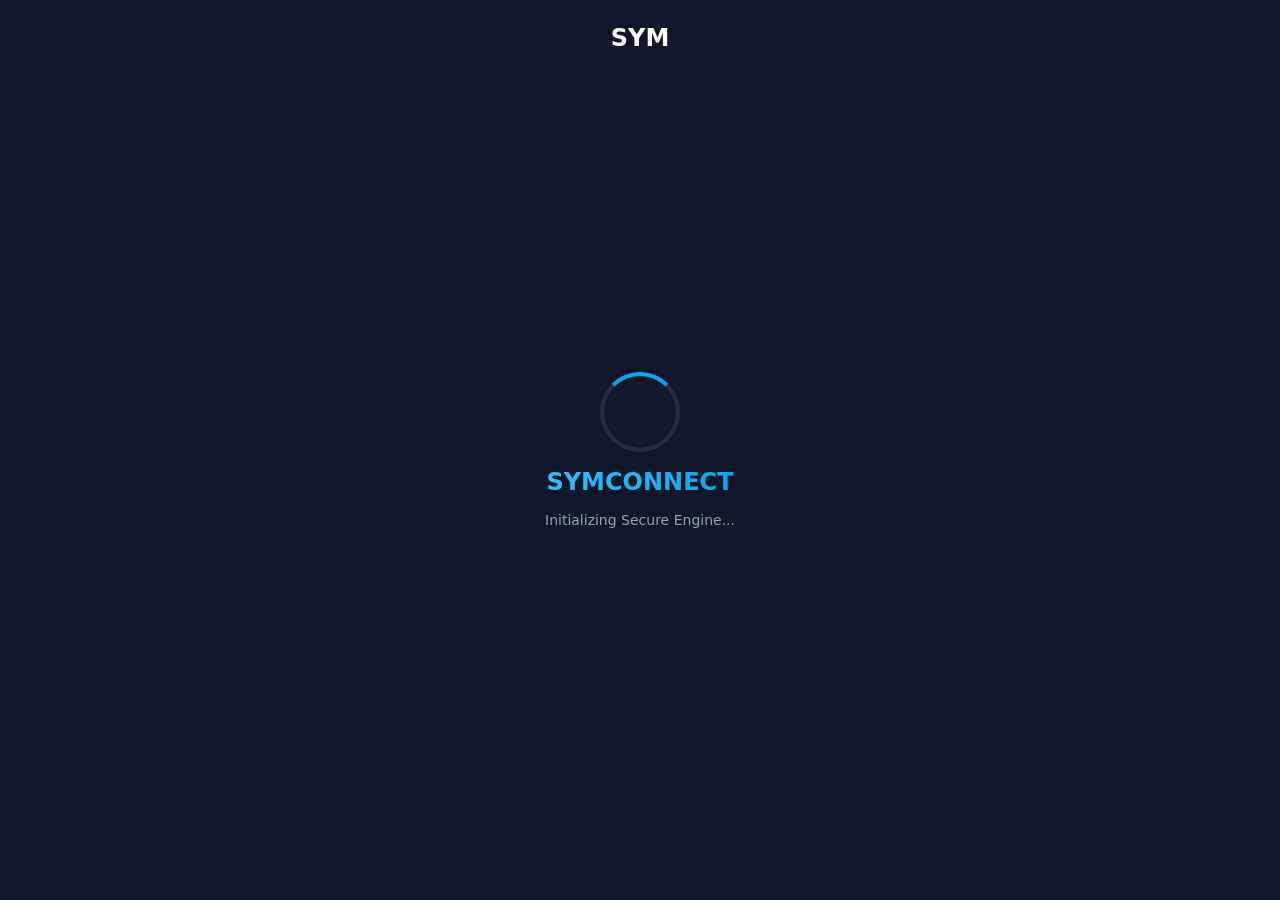
==== symconnect/static/index.html @ 87c82468 "Fix chat styling and emoji encoding issues" ====
<!doctype html>
<html lang="en">
  <head>
    <meta charset="utf-8" />
    <meta name="viewport" content="width=device-width, initial-scale=1" />
    <title>SYMconnect</title>
    <link rel="stylesheet" href="styles.css?v=20260713-installer" />
    <style>
      .update-banner {
        position: fixed;
        top: 0; left: 0; width: 100%;
        background: #10b981;
        color: white;
        text-align: center;
        padding: 10px;
        font-weight: 500;
        z-index: 2000;
        cursor: pointer;
        display: none;
      }
      .update-banner:hover {
        background: #059669;
      }
    </style>
  </head>
  <body>
    <div id="updateBanner" class="update-banner" title="Click to install update">
      A new version is available! Click here to update automatically.
    </div>

    <!-- Premium Splash Screen -->
    <div id="splashScreen" class="splash-screen">
      <div class="loader-container">
        <div class="loader-circle"></div>
        <div class="loader-core">SYM</div>
        <div class="loader-text">SYMconnect</div>
        <div class="loader-subtext">Initializing Secure Engine...</div>
      </div>
    </div>

    <!-- HOME SCREEN (Clean Red & Black 50/50 Layout) -->
    <div id="homeScreen" class="home-screen">
      <div class="particles-bg"></div>

      <!-- Left Side -->
      <div class="home-left">
        <div class="brand-logo">
          <div class="logo-box">SYM</div>
          <h2>SYMconnect</h2>
        </div>

        <div class="left-content">
          <h1>Remote Access.<br/><span class="text-red">Unleashed.</span></h1>
          <p class="tagline">Experience lightning-fast connection with absolute security. Connect to any device, anywhere, anytime.</p>
        </div>
      </div>

      <!-- Right Side -->
      <div class="home-right">
        <div class="right-content">

          <div class="top-section">
             <p class="instruction-text">This device - share with your supporter</p>
             <div class="credentials-box">
                <div class="cred-row">
                   <div class="cred-label">Your ID</div>
                   <div class="cred-value">
                     <span id="fakeId">Loading...</span>
                     <button id="copyHostId" type="button" class="icon-button" title="Copy session ID" aria-label="Copy session ID">
                       <svg width="18" height="18" viewBox="0 0 24 24" fill="none" stroke="currentColor" stroke-width="2"><rect x="9" y="9" width="13" height="13" rx="2" ry="2"></rect><path d="M5 15H4a2 2 0 0 1-2-2V4a2 2 0 0 1 2-2h9a2 2 0 0 1 2 2v1"></path></svg>
                     </button>
                   </div>
                </div>
                <div class="cred-row">
                   <div class="cred-label">Password</div>
                   <div class="cred-value">
                     <span id="fakePass">------</span>
                     <button id="copyHostPassword" type="button" class="icon-button" title="Copy password" aria-label="Copy password">
                       <svg width="18" height="18" viewBox="0 0 24 24" fill="none" stroke="currentColor" stroke-width="2"><rect x="9" y="9" width="13" height="13" rx="2" ry="2"></rect><path d="M5 15H4a2 2 0 0 1-2-2V4a2 2 0 0 1 2-2h9a2 2 0 0 1 2 2v1"></path></svg>
                     </button>
                   </div>
                </div>
             </div>
          </div>

          <div class="divider">
            <span>OR</span>
          </div>

          <div class="bottom-section">
            <p class="instruction-text">Connect to another device</p>
            <form id="connectForm" class="connect-form">
              <div class="inputs-row">
                <div class="input-wrapper">
                  <label>Remote ID</label>
                  <input id="sessionId" name="sessionId" autocomplete="off" placeholder="e.g. CV-A1B2C3D4" required />
                </div>
                <div class="input-wrapper">
                  <label>Password</label>
                  <input id="pairingCode" name="pairingCode" autocomplete="one-time-code" placeholder="8-character password" required />
                </div>
              </div>

              <button id="connectButton" type="submit" class="btn-join">Join session</button>
              <p id="connectError" class="connect-error" role="alert" aria-live="polite"></p>
            </form>
          </div>

        </div>
      </div>

      <!-- Status bar -->
      <div class="status-bar">
        <span id="hostStatusDot" class="dot dot-connecting"></span>
        <span id="hostConnectionStatus">Connecting to secure server...</span>
      </div>

      <!-- Host Floating Actions -->
      <div id="hostFloatingActions" class="host-actions">
        <button id="hostChatToggle" class="btn-chat-toggle" title="Open Chats">
          &#x1F4AC; Chats <span id="hostChatBadge" class="badge-count hidden">0</span>
        </button>
      </div>

      <!-- Host Chat Panel -->
      <div id="hostChatPanel" class="host-chat-panel hidden">
        <div class="panel-header">
          <h3>Live Chat</h3>
          <button id="closeHostChat" class="icon-button">?</button>
        </div>
        <div id="hostChatLog" class="chat-messages">
           <div class="empty-state" style="font-size: 0.9em;">No messages yet...</div>
        </div>
      </div>

      <!-- Host File Notification Toast -->
      <div id="hostFileToast" class="host-toast hidden">
        <div class="toast-content">
          <strong id="hostFileTitle">File Received</strong>
          <p id="hostFileName">filename.txt</p>
        </div>
        <div class="toast-actions">
          <button id="hostFileClose" class="button">Close</button>
          <button id="hostFileOpen" class="button button-primary">&#x1F4C2; Show in Folder</button>
        </div>
      </div>
    </div>

    <!-- VIEWER SCREEN (Full Screen) -->
    <div id="viewerScreen" class="viewer-screen hidden">
      <!-- Floating Toolbar -->
      <div id="floatingToolbar" class="floating-toolbar">
        <div class="toolbar-drag-handle"></div>
        <div class="toolbar-items">
          <div id="connectionBadge" class="badge badge-online">Connected</div>
          <div class="separator"></div>
          <button id="requestControlButton" type="button" class="button" disabled>🖱️ Control</button>
          <button id="releaseControlButton" type="button" class="button hidden">❌ Release</button>
          <div class="separator"></div>
          <button id="chatButton" type="button" class="button">💬 Chat</button>
          <button id="fileButton" type="button" class="button" disabled>📁 Files</button>
          <button id="clipboardButton" type="button" class="button" disabled>📋 Clipboard</button>
          <button id="settingsButton" type="button" class="button">⚙️ Quality</button>
          <div class="separator"></div>
          <button id="disconnectButton" type="button" class="button button-danger">End Session</button>
        </div>
        <div id="statusText" class="toolbar-status">Ready</div>
      </div>

      <!-- Canvas Stage -->
      <div id="screenStage" class="screen-stage">
        <canvas id="screenCanvas" tabindex="0"></canvas>
        <div id="emptyState" class="empty-state">Waiting for stream...</div>
      </div>

      <!-- Modals -->
      <div id="chatOverlay" class="overlay hidden">
        <div class="panel glass-panel">
          <h3>Chat with Host</h3>
          <div id="chatLog" class="chat-messages"></div>
          <form id="chatForm" class="chat-form">
            <input type="text" id="chatInput" placeholder="Type a message..." required autocomplete="off" />
            <button type="submit" class="button button-primary">Send</button>
            <button type="button" id="closeChat" class="button">Close</button>
          </form>
        </div>
      </div>

      <div id="fileOverlay" class="overlay hidden">
        <div class="panel glass-panel">
          <h3>File Transfer</h3>
          <p class="modal-desc">Send a file directly to the host's Downloads folder.</p>
          <input type="file" id="fileInput" />
          <div class="panel-actions">
            <button type="button" id="closeFile" class="button">Cancel</button>
            <button type="button" id="sendFileButton" class="button button-primary">Send</button>
          </div>
        </div>
      </div>

      <div id="clipboardOverlay" class="overlay hidden">
        <div class="panel glass-panel">
          <h3>Clipboard Sync</h3>
          <p class="modal-desc">Paste text below to send to host.</p>
          <textarea id="clipboardText" rows="4" placeholder="Text to sync..."></textarea>
          <div class="panel-actions">
            <button type="button" id="closeClipboard" class="button">Close</button>
            <button type="button" id="sendClipboardButton" class="button button-primary">Send to Host</button>
          </div>
        </div>
      </div>

      <div id="settingsOverlay" class="overlay hidden">
        <div class="panel glass-panel">
          <h3>Stream Quality</h3>
          <label>Quality Level
            <select id="qualityPreset">
              <option value="balanced">Balanced (62%)</option>
              <option value="sharp">Sharp (85%)</option>
              <option value="fast">Low Bandwidth (30%)</option>
            </select>
          </label>
          <div class="panel-actions">
            <button type="button" id="closeSettings" class="button">Cancel</button>
            <button type="button" id="applyQualityButton" class="button button-primary">Apply</button>
          </div>
        </div>
      </div>
    </div>

    <script src="app.js?v=20260713-live"></script>
  </body>
</html>
---- symconnect/static/styles.css ----
:root {
  color-scheme: light;
  --bg: #0f172a;
  --panel: #ffffff;
  --text: #111827;
  --muted: #64748b;
  --line: #e2e8f0;
  --primary: #0ea5e9;
  --primary-strong: #0284c7;
  --danger: #ef4444;
  --danger-strong: #dc2626;
  --focus: #38bdf8;
  font-family: Inter, ui-sans-serif, system-ui, -apple-system, sans-serif;
}

* { box-sizing: border-box; }
html, body { width: 100%; height: 100%; margin: 0; background: var(--bg); color: var(--text); overflow: hidden; }

/* Buttons & Inputs */
input, textarea, select {
  width: 100%;
  min-height: 40px;
  border: 1px solid var(--line);
  border-radius: 8px;
  padding: 8px 12px;
  font: inherit;
  color: var(--text);
  background: #ffffff;
  transition: border-color 0.2s, box-shadow 0.2s;
}
input:focus, textarea:focus, select:focus {
  outline: none;
  border-color: var(--primary);
  box-shadow: 0 0 0 3px rgba(14, 165, 233, 0.2);
}

.button {
  font: inherit;
  font-weight: 600;
  min-height: 40px;
  padding: 8px 16px;
  border-radius: 8px;
  border: 1px solid var(--line);
  background: #ffffff;
  color: var(--text);
  cursor: pointer;
  display: inline-flex;
  align-items: center;
  justify-content: center;
  text-decoration: none;
  transition: all 0.2s ease;
}
.button:hover:not(:disabled) {
  background: #f8fafc;
  transform: translateY(-1px);
  box-shadow: 0 4px 6px -1px rgba(0,0,0,0.1);
}
.button:disabled {
  opacity: 0.6;
  cursor: not-allowed;
  background: #f1f5f9;
}
.button-primary {
  background: var(--primary);
  border-color: var(--primary);
  color: #ffffff;
}
.button-primary:hover:not(:disabled) { background: var(--primary-strong); border-color: var(--primary-strong); }
.button-danger { color: var(--danger); border-color: var(--danger); }
.button-danger:hover:not(:disabled) { background: #fef2f2; }
.button-large { padding: 12px 24px; font-size: 16px; min-height: 48px; }

/* Splash Screen */
.splash-screen {
  position: fixed; inset: 0; z-index: 9999;
  background: #0f172a; display: flex; align-items: center; justify-content: center;
  transition: opacity 0.8s ease, visibility 0.8s;
}
.splash-screen.hidden { opacity: 0; visibility: hidden; }
.loader-container { display: flex; flex-direction: column; align-items: center; gap: 16px; }
.loader-circle {
  width: 80px; height: 80px; border-radius: 50%;
  border: 4px solid rgba(255,255,255,0.1); border-top-color: #0ea5e9;
  animation: spin 1s linear infinite, glow 2s ease-in-out infinite;
}
@keyframes spin { to { transform: rotate(360deg); } }
@keyframes glow {
  0%, 100% { box-shadow: 0 0 15px #0ea5e9, inset 0 0 10px #0ea5e9; }
  50% { box-shadow: 0 0 30px #0ea5e9, inset 0 0 20px #0ea5e9; }
}
.loader-core { position: absolute; top: 24px; font-size: 24px; font-weight: 800; color: #fff; }
.loader-text {
  font-size: 24px; font-weight: 700; text-transform: uppercase;
  background: linear-gradient(90deg, #38bdf8, #0ea5e9);
  -webkit-background-clip: text; -webkit-text-fill-color: transparent;
}
.loader-subtext { color: #94a3b8; font-size: 14px; animation: blink 1.5s infinite; }
@keyframes blink { 0%, 100% { opacity: 1; } 50% { opacity: 0.5; } }

/* Home Screen (Clean Red & Black 50/50 Style) */
.home-screen {
  position: absolute; inset: 0; display: flex; flex-direction: row;
  background: #0a0a0a; overflow: hidden; color: white;
}
.home-screen.hidden { display: none; }

.particles-bg {
  position: absolute; inset: 0; opacity: 0.15;
  background-image: radial-gradient(#ef4444 1px, transparent 1px);
  background-size: 30px 30px; pointer-events: none; z-index: 0;
}

.home-left {
  flex: 1.2; display: flex; flex-direction: column; padding: 60px;
  justify-content: flex-start; position: relative; z-index: 1;
  background: radial-gradient(circle at 0% 0%, #1a1a1a 0%, #050505 100%);
  min-width: 0;
}
.brand-logo { display: flex; align-items: center; gap: 12px; margin-bottom: 15vh; }
.logo-box {
  width: 40px; height: 40px; background: linear-gradient(135deg, #ef4444 0%, #991b1b 100%);
  border-radius: 10px; display: flex; align-items: center; justify-content: center;
  font-weight: 800; font-size: 16px; box-shadow: 0 0 15px rgba(239, 68, 68, 0.4);
}
.brand-logo h2 { font-size: 24px; font-weight: 700; margin: 0; letter-spacing: -0.5px; }

.left-content { max-width: 440px; margin-left: 5%; }
.left-content h1 { font-size: 48px; font-weight: 800; margin: 0 0 24px 0; line-height: 1.1; letter-spacing: -1px; }
.text-red { color: #ef4444; text-shadow: 0 0 20px rgba(239, 68, 68, 0.4); }
.tagline { font-size: 16px; color: #a3a3a3; margin: 0 0 40px 0; line-height: 1.6; }

.btn-outline {
  background: transparent; border: 1px solid rgba(255,255,255,0.2); color: white;
  padding: 14px 28px; border-radius: 8px; font-weight: 600; font-size: 14px;
  cursor: pointer; transition: all 0.2s; margin-bottom: 24px;
}
.btn-outline:hover { background: rgba(255,255,255,0.05); border-color: rgba(255,255,255,0.4); }
.small-text { font-size: 13px; color: #737373; }
.small-text a { color: white; text-decoration: none; font-weight: 600; }
.small-text a:hover { color: #ef4444; }

.home-right {
  flex: 1; background: #121212; border-left: 1px solid rgba(255,255,255,0.05);
  display: flex; flex-direction: column; padding: 60px;
  position: relative; z-index: 10; align-items: center; justify-content: center;
  box-shadow: -20px 0 50px rgba(0,0,0,0.5);
  min-width: 0;
}

.right-content { max-width: 420px; width: 100%; min-width: 0; display: flex; flex-direction: column; gap: 40px; }
.instruction-text { color: #a3a3a3; font-size: 14px; margin: 0 0 16px 0; font-weight: 500; }

.credentials-box { background: rgba(255,255,255,0.03); border-radius: 16px; padding: 24px; display: flex; flex-direction: column; gap: 20px; border: 1px solid rgba(255,255,255,0.05); }
.cred-row { display: flex; flex-direction: column; gap: 6px; }
.cred-label { font-size: 12px; color: #737373; text-transform: uppercase; letter-spacing: 1px; font-weight: 600; }
.cred-value { display: flex; justify-content: space-between; align-items: center; font-size: 28px; font-weight: 600; color: white; letter-spacing: 2px; }
.icon-button {
  width: 32px; height: 32px; min-height: 32px; padding: 0; border: 0; border-radius: 6px;
  display: inline-flex; align-items: center; justify-content: center; flex: 0 0 auto;
  color: #737373; background: transparent; cursor: pointer; transition: color 0.2s, background 0.2s;
}
.icon-button:hover { color: #ef4444; background: rgba(255,255,255,0.05); }
.icon-button:focus-visible { outline: 2px solid #ef4444; outline-offset: 2px; }

.divider { display: flex; align-items: center; text-align: center; color: #737373; font-size: 12px; margin: 10px 0; text-transform: uppercase; letter-spacing: 1px; font-weight: 600; }
.divider::before, .divider::after { content: ''; flex: 1; border-bottom: 1px solid rgba(255,255,255,0.1); }
.divider span { padding: 0 15px; }

.connect-form { display: flex; flex-direction: column; gap: 24px; }
.inputs-row { display: flex; gap: 16px; }
.input-wrapper { display: flex; flex-direction: column; gap: 8px; flex: 1; min-width: 0; }
.input-wrapper label { font-size: 12px; color: #737373; text-transform: uppercase; letter-spacing: 1px; font-weight: 600; }
.input-wrapper input {
  background: rgba(255,255,255,0.03); border: 1px solid rgba(255,255,255,0.1); border-radius: 8px;
  padding: 14px 16px; font-size: 14px; width: 100%; color: white; outline: none; transition: all 0.2s;
}
.input-wrapper input:focus { border-color: #ef4444; background: rgba(239,68,68,0.05); box-shadow: 0 0 15px rgba(239,68,68,0.1); }
.input-wrapper input::placeholder { color: #525252; }

.btn-join {
  background: #262626; color: #737373; border: 1px solid #404040;
  padding: 16px; border-radius: 8px; font-weight: 700; font-size: 14px;
  cursor: not-allowed; transition: all 0.3s ease; text-transform: uppercase; letter-spacing: 2px;
}
.btn-join.active {
  background: linear-gradient(135deg, #ef4444 0%, #b91c1c 100%);
  color: white; border-color: transparent; cursor: pointer;
  box-shadow: 0 10px 20px -5px rgba(220, 38, 38, 0.4);
}
.btn-join.active:hover { transform: translateY(-2px); box-shadow: 0 15px 25px -5px rgba(220, 38, 38, 0.5); }

.connect-error { min-height: 18px; margin: 0; color: #f87171; font-size: 12px; line-height: 1.5; }

.status-bar {
  position: absolute; bottom: 0; left: 0; right: 0; height: 36px;
  background: #050505; z-index: 20; display: flex; align-items: center; padding: 0 24px;
  color: #737373; font-size: 12px; gap: 10px; border-top: 1px solid rgba(255,255,255,0.05);
}
.dot { width: 8px; height: 8px; border-radius: 50%; flex: 0 0 auto; }
.dot-connecting { background: #f59e0b; box-shadow: 0 0 10px rgba(245,158,11,0.45); }
.dot-ready { background: #10b981; box-shadow: 0 0 10px rgba(16,185,129,0.5); }
.dot-error { background: #ef4444; box-shadow: 0 0 10px rgba(239,68,68,0.5); }

@media (max-width: 1100px) {
  .home-left, .home-right { padding: 32px 28px 52px; }
  .brand-logo { margin-bottom: 9vh; }
  .left-content { margin-left: 0; }
  .left-content h1 { font-size: 40px; }
  .right-content { max-width: 360px; gap: 20px; }
  .credentials-box { padding: 18px; gap: 14px; }
  .connect-form { gap: 16px; }
}

@media (max-height: 720px) {
  .brand-logo { margin-bottom: 6vh; }
  .right-content { gap: 16px; }
  .credentials-box { padding: 16px; gap: 12px; }
  .divider { margin: 4px 0; }
  .connect-form { gap: 12px; }
}

/* Viewer Screen */
.viewer-screen { position: absolute; inset: 0; background: #000; }
.viewer-screen.hidden { display: none; }

.screen-stage { width: 100vw; height: 100vh; position: relative; display: flex; align-items: center; justify-content: center; }
#screenCanvas { display: block; max-width: 100%; max-height: 100%; object-fit: contain; cursor: crosshair; outline: none; }
.empty-state { position: absolute; color: white; font-size: 18px; font-weight: 600; opacity: 0.7; }
.screen-stage.has-frame .empty-state { display: none; }

/* Floating Toolbar */
.floating-toolbar {
  position: absolute; top: 16px; left: 50%; transform: translateX(-50%);
  background: rgba(15, 23, 42, 0.85); backdrop-filter: blur(16px); -webkit-backdrop-filter: blur(16px);
  border: 1px solid rgba(255,255,255,0.1); border-radius: 16px; padding: 12px 20px;
  display: flex; flex-direction: column; gap: 8px; z-index: 500;
  box-shadow: 0 20px 25px -5px rgba(0,0,0,0.5);
  transition: transform 0.3s cubic-bezier(0.4, 0, 0.2, 1);
}
.floating-toolbar:hover { transform: translateX(-50%) translateY(0); }
/* Optional auto-hide logic could be added via JS */

.toolbar-items { display: flex; align-items: center; gap: 12px; }
.separator { width: 1px; height: 24px; background: rgba(255,255,255,0.2); }
.toolbar-status { color: #cbd5e1; font-size: 12px; text-align: center; }
.badge { padding: 4px 10px; border-radius: 12px; font-size: 12px; font-weight: 700; color: white; }
.badge-online { background: #10b981; }
.badge-control { background: #f59e0b; }

/* Modals */
.overlay {
  position: fixed; inset: 0; background: rgba(0,0,0,0.6); backdrop-filter: blur(4px);
  display: flex; align-items: center; justify-content: center; z-index: 1000;
  transition: opacity 0.2s, visibility 0.2s;
}
.overlay.hidden { opacity: 0; visibility: hidden; }
.glass-panel {
  background: #ffffff; border-radius: 16px; padding: 24px; width: 90%; max-width: 420px;
  display: flex; flex-direction: column; gap: 16px;
  box-shadow: 0 25px 50px -12px rgba(0,0,0,0.25);
}
.glass-panel h3 { margin: 0; color: #0f172a; font-size: 20px; }
.modal-desc { margin: 0; color: var(--muted); font-size: 14px; }
.panel-actions { display: flex; justify-content: flex-end; gap: 12px; margin-top: 8px; }

/* Chat */
.chat-messages { height: 300px; overflow-y: auto; background: #f8fafc; border: 1px solid var(--line); border-radius: 8px; padding: 16px; display: flex; flex-direction: column; gap: 12px; }
.chat-form { display: flex; gap: 8px; }
.chat-form input { flex: 1; }
.chat-msg { padding: 10px 14px; border-radius: 14px; max-width: 85%; font-size: 14px; line-height: 1.4; word-wrap: break-word; }
.chat-msg.self { background: var(--primary); color: white; align-self: flex-end; border-bottom-right-radius: 4px; }
.chat-msg.other { background: #e2e8f0; color: var(--text); align-self: flex-start; border-bottom-left-radius: 4px; }

.hidden { display: none !important; }

/* Host Chat & Notifications */
.host-actions {
  position: absolute;
  top: 20px;
  right: 20px;
  z-index: 100;
}
.btn-chat-toggle {
  background: var(--bg-lighter);
  border: 1px solid var(--border);
  color: var(--text);
  padding: 10px 20px;
  border-radius: 8px;
  cursor: pointer;
  font-weight: 500;
  display: flex;
  align-items: center;
  gap: 8px;
  transition: all 0.2s;
}
.btn-chat-toggle:hover {
  background: var(--bg-card);
  border-color: var(--primary);
}
.badge-count {
  background: var(--primary);
  color: white;
  padding: 2px 8px;
  border-radius: 12px;
  font-size: 0.8em;
}

.host-chat-panel {
  position: absolute;
  top: 70px;
  right: 20px;
  width: 320px;
  height: 400px;
  background: rgba(15, 23, 42, 0.95);
  backdrop-filter: blur(10px);
  border: 1px solid var(--border);
  border-radius: 12px;
  display: flex;
  flex-direction: column;
  z-index: 150;
  box-shadow: 0 10px 25px rgba(0,0,0,0.5);
  overflow: hidden;
  transition: opacity 0.2s, transform 0.2s;
}
.host-chat-panel.hidden {
  opacity: 0;
  pointer-events: none;
  transform: translateY(-10px);
}
.host-chat-panel .panel-header {
  padding: 12px 16px;
  border-bottom: 1px solid var(--border);
  display: flex;
  justify-content: space-between;
  align-items: center;
  background: rgba(255,255,255,0.05);
}
.host-chat-panel .panel-header h3 {
  margin: 0;
  font-size: 1.1rem;
}
.host-chat-panel .chat-messages {
  flex: 1;
  padding: 12px;
  overflow-y: auto;
  display: flex;
  flex-direction: column;
  gap: 8px;
}
.host-chat-panel .empty-state {
  color: #94a3b8;
  text-align: center;
  margin-top: 20px;
}

.host-toast {
  position: absolute;
  bottom: 20px;
  right: 20px;
  width: 320px;
  background: rgba(15, 23, 42, 0.95);
  border-left: 4px solid var(--primary);
  border-radius: 8px;
  padding: 16px;
  box-shadow: 0 10px 25px rgba(0,0,0,0.5);
  z-index: 200;
  display: flex;
  flex-direction: column;
  gap: 12px;
  transition: opacity 0.3s, transform 0.3s;
}
.host-toast.hidden {
  opacity: 0;
  pointer-events: none;
  transform: translateX(20px);
}
.toast-content strong {
  display: block;
  font-size: 1.1rem;
  margin-bottom: 4px;
}
.toast-content p {
  margin: 0;
  font-size: 0.9rem;
  color: var(--text-muted);
  word-break: break-all;
}
.toast-actions {
  display: flex;
  justify-content: flex-end;
  gap: 8px;
}
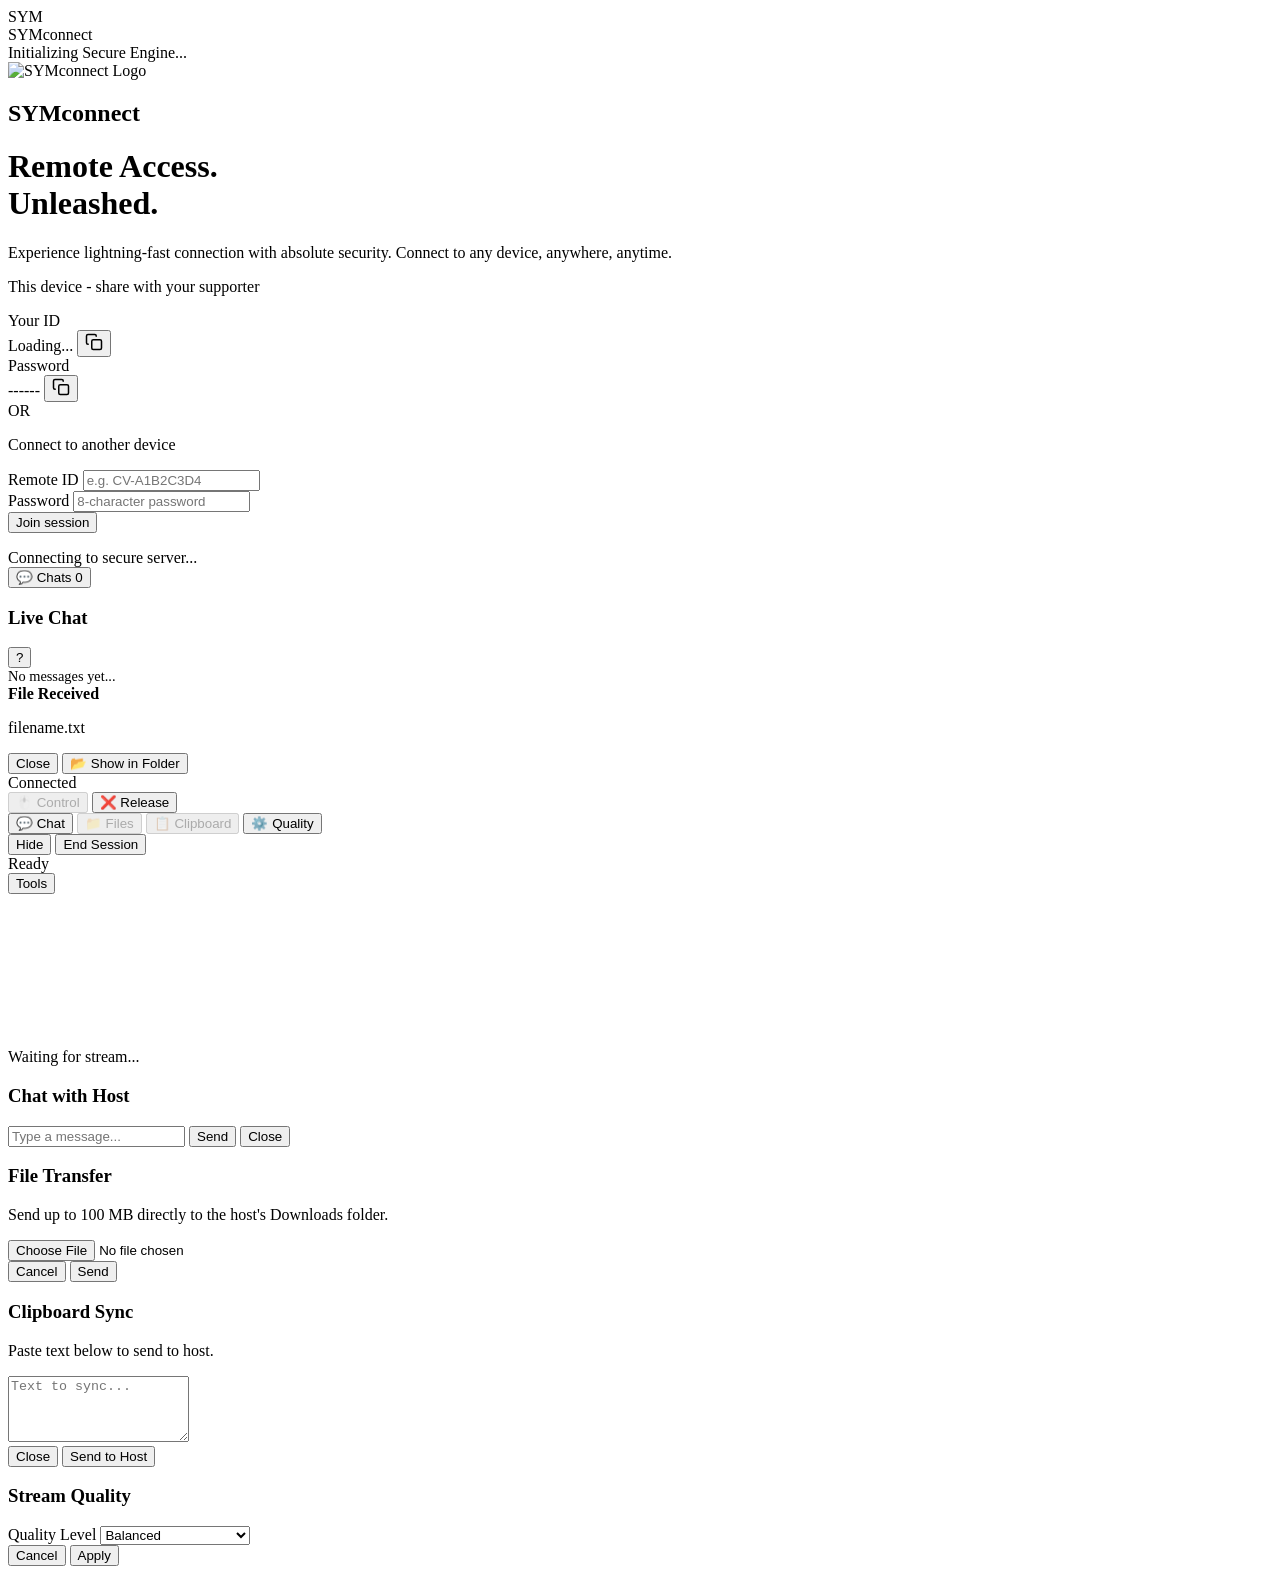
==== commit 852775b1: "Add v28 HTTP file transfer" ====
--- a/symconnect/static/index.html
+++ b/symconnect/static/index.html
@@ -4,7 +4,7 @@
     <meta charset="utf-8" />
     <meta name="viewport" content="width=device-width, initial-scale=1" />
     <title>SYMconnect</title>
-    <link rel="stylesheet" href="styles.css?v=20260713-installer" />
+    <link rel="stylesheet" href="/static/styles.css?v=20260716-v0.2.28" />
     <style>
       .update-banner {
         position: fixed;
@@ -45,7 +45,7 @@
       <!-- Left Side -->
       <div class="home-left">
         <div class="brand-logo">
-          <div class="logo-box">SYM</div>
+          <img src="/static/logo.png" alt="SYMconnect Logo" class="logo-image" />
           <h2>SYMconnect</h2>
         </div>
 
@@ -162,10 +162,12 @@
           <button id="clipboardButton" type="button" class="button" disabled>📋 Clipboard</button>
           <button id="settingsButton" type="button" class="button">⚙️ Quality</button>
           <div class="separator"></div>
+          <button id="hideToolbarButton" type="button" class="button button-compact" title="Hide toolbar">Hide</button>
           <button id="disconnectButton" type="button" class="button button-danger">End Session</button>
         </div>
         <div id="statusText" class="toolbar-status">Ready</div>
       </div>
+      <button id="showToolbarButton" type="button" class="toolbar-peek hidden" title="Show toolbar">Tools</button>
 
       <!-- Canvas Stage -->
       <div id="screenStage" class="screen-stage">
@@ -189,7 +191,7 @@
       <div id="fileOverlay" class="overlay hidden">
         <div class="panel glass-panel">
           <h3>File Transfer</h3>
-          <p class="modal-desc">Send a file directly to the host's Downloads folder.</p>
+          <p class="modal-desc">Send up to 100 MB directly to the host's Downloads folder.</p>
           <input type="file" id="fileInput" />
           <div class="panel-actions">
             <button type="button" id="closeFile" class="button">Cancel</button>
@@ -215,9 +217,9 @@
           <h3>Stream Quality</h3>
           <label>Quality Level
             <select id="qualityPreset">
-              <option value="balanced">Balanced (62%)</option>
-              <option value="sharp">Sharp (85%)</option>
-              <option value="fast">Low Bandwidth (30%)</option>
+              <option value="balanced">Balanced</option>
+              <option value="sharp">Sharp</option>
+              <option value="fast">Fast / Low Bandwidth</option>
             </select>
           </label>
           <div class="panel-actions">
@@ -228,6 +230,6 @@
       </div>
     </div>
 
-    <script src="app.js?v=20260713-live"></script>
+    <script src="/static/app.js?v=20260716-v0.2.28"></script>
   </body>
 </html>
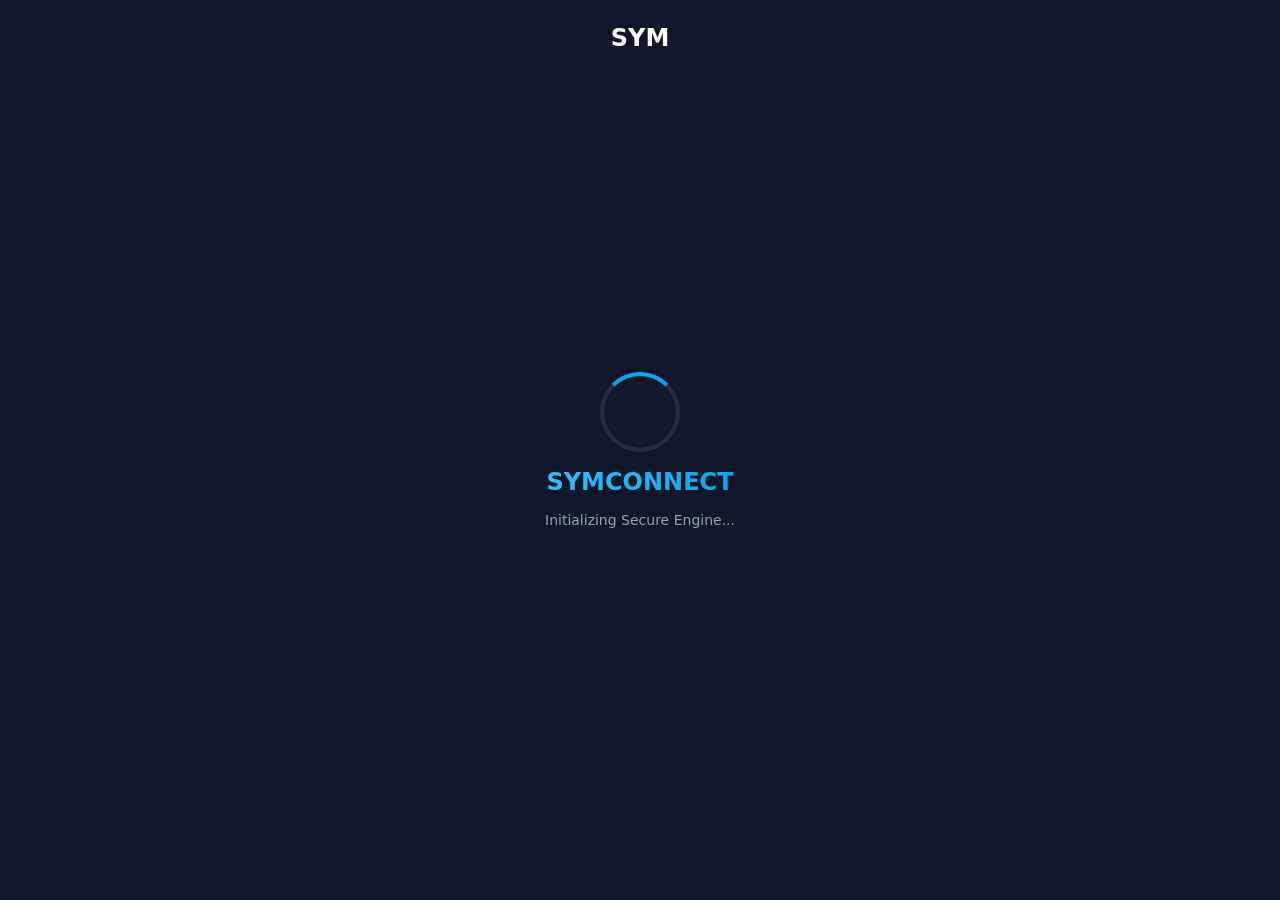
==== commit 9c23bc1a: "Revert "Add v28 HTTP file transfer" This reverts commit 852775b16ec1646b0a77e4f50e8ec6625cabaac6." ====
--- a/symconnect/static/index.html
+++ b/symconnect/static/index.html
@@ -4,7 +4,7 @@
     <meta charset="utf-8" />
     <meta name="viewport" content="width=device-width, initial-scale=1" />
     <title>SYMconnect</title>
-    <link rel="stylesheet" href="/static/styles.css?v=20260716-v0.2.28" />
+    <link rel="stylesheet" href="styles.css?v=20260714-v0.2.26" />
     <style>
       .update-banner {
         position: fixed;
@@ -45,7 +45,7 @@
       <!-- Left Side -->
       <div class="home-left">
         <div class="brand-logo">
-          <img src="/static/logo.png" alt="SYMconnect Logo" class="logo-image" />
+          <img src="logo.png" alt="SYMconnect Logo" class="logo-image" />
           <h2>SYMconnect</h2>
         </div>
 
@@ -162,12 +162,10 @@
           <button id="clipboardButton" type="button" class="button" disabled>📋 Clipboard</button>
           <button id="settingsButton" type="button" class="button">⚙️ Quality</button>
           <div class="separator"></div>
-          <button id="hideToolbarButton" type="button" class="button button-compact" title="Hide toolbar">Hide</button>
           <button id="disconnectButton" type="button" class="button button-danger">End Session</button>
         </div>
         <div id="statusText" class="toolbar-status">Ready</div>
       </div>
-      <button id="showToolbarButton" type="button" class="toolbar-peek hidden" title="Show toolbar">Tools</button>
 
       <!-- Canvas Stage -->
       <div id="screenStage" class="screen-stage">
@@ -191,7 +189,7 @@
       <div id="fileOverlay" class="overlay hidden">
         <div class="panel glass-panel">
           <h3>File Transfer</h3>
-          <p class="modal-desc">Send up to 100 MB directly to the host's Downloads folder.</p>
+          <p class="modal-desc">Send a file directly to the host's Downloads folder.</p>
           <input type="file" id="fileInput" />
           <div class="panel-actions">
             <button type="button" id="closeFile" class="button">Cancel</button>
@@ -230,6 +228,6 @@
       </div>
     </div>
 
-    <script src="/static/app.js?v=20260716-v0.2.28"></script>
+    <script src="app.js?v=20260714-v0.2.27"></script>
   </body>
 </html>
--- a/symconnect/static/styles.css
+++ b/symconnect/static/styles.css
@@ -0,0 +1,393 @@
+:root {
+  color-scheme: light;
+  --bg: #0f172a;
+  --panel: #ffffff;
+  --text: #111827;
+  --muted: #64748b;
+  --line: #e2e8f0;
+  --primary: #0ea5e9;
+  --primary-strong: #0284c7;
+  --danger: #ef4444;
+  --danger-strong: #dc2626;
+  --focus: #38bdf8;
+  font-family: Inter, ui-sans-serif, system-ui, -apple-system, sans-serif;
+}
+
+* { box-sizing: border-box; }
+html, body { width: 100%; height: 100%; margin: 0; background: var(--bg); color: var(--text); overflow: hidden; }
+
+/* Buttons & Inputs */
+input, textarea, select {
+  width: 100%;
+  min-height: 40px;
+  border: 1px solid var(--line);
+  border-radius: 8px;
+  padding: 8px 12px;
+  font: inherit;
+  color: var(--text);
+  background: #ffffff;
+  transition: border-color 0.2s, box-shadow 0.2s;
+}
+input:focus, textarea:focus, select:focus {
+  outline: none;
+  border-color: var(--primary);
+  box-shadow: 0 0 0 3px rgba(14, 165, 233, 0.2);
+}
+
+.button {
+  font: inherit;
+  font-weight: 600;
+  min-height: 40px;
+  padding: 8px 16px;
+  border-radius: 8px;
+  border: 1px solid var(--line);
+  background: #ffffff;
+  color: var(--text);
+  cursor: pointer;
+  display: inline-flex;
+  align-items: center;
+  justify-content: center;
+  text-decoration: none;
+  transition: all 0.2s ease;
+}
+.button:hover:not(:disabled) {
+  background: #f8fafc;
+  transform: translateY(-1px);
+  box-shadow: 0 4px 6px -1px rgba(0,0,0,0.1);
+}
+.button:disabled {
+  opacity: 0.6;
+  cursor: not-allowed;
+  background: #f1f5f9;
+}
+.button-primary {
+  background: var(--primary);
+  border-color: var(--primary);
+  color: #ffffff;
+}
+.button-primary:hover:not(:disabled) { background: var(--primary-strong); border-color: var(--primary-strong); }
+.button-danger { color: var(--danger); border-color: var(--danger); }
+.button-danger:hover:not(:disabled) { background: #fef2f2; }
+.button-large { padding: 12px 24px; font-size: 16px; min-height: 48px; }
+
+/* Splash Screen */
+.splash-screen {
+  position: fixed; inset: 0; z-index: 9999;
+  background: #0f172a; display: flex; align-items: center; justify-content: center;
+  transition: opacity 0.8s ease, visibility 0.8s;
+}
+.splash-screen.hidden { opacity: 0; visibility: hidden; }
+.loader-container { display: flex; flex-direction: column; align-items: center; gap: 16px; }
+.loader-circle {
+  width: 80px; height: 80px; border-radius: 50%;
+  border: 4px solid rgba(255,255,255,0.1); border-top-color: #0ea5e9;
+  animation: spin 1s linear infinite, glow 2s ease-in-out infinite;
+}
+@keyframes spin { to { transform: rotate(360deg); } }
+@keyframes glow {
+  0%, 100% { box-shadow: 0 0 15px #0ea5e9, inset 0 0 10px #0ea5e9; }
+  50% { box-shadow: 0 0 30px #0ea5e9, inset 0 0 20px #0ea5e9; }
+}
+.loader-core { position: absolute; top: 24px; font-size: 24px; font-weight: 800; color: #fff; }
+.loader-text {
+  font-size: 24px; font-weight: 700; text-transform: uppercase;
+  background: linear-gradient(90deg, #38bdf8, #0ea5e9);
+  -webkit-background-clip: text; -webkit-text-fill-color: transparent;
+}
+.loader-subtext { color: #94a3b8; font-size: 14px; animation: blink 1.5s infinite; }
+@keyframes blink { 0%, 100% { opacity: 1; } 50% { opacity: 0.5; } }
+
+/* Home Screen (Clean Red & Black 50/50 Style) */
+.home-screen {
+  position: absolute; inset: 0; display: flex; flex-direction: row;
+  background: #0a0a0a; overflow: hidden; color: white;
+}
+.home-screen.hidden { display: none; }
+
+.particles-bg {
+  position: absolute; inset: 0; opacity: 0.15;
+  background-image: radial-gradient(#ef4444 1px, transparent 1px);
+  background-size: 30px 30px; pointer-events: none; z-index: 0;
+}
+
+.home-left {
+  flex: 1.2; display: flex; flex-direction: column; padding: 60px;
+  justify-content: flex-start; position: relative; z-index: 1;
+  background: radial-gradient(circle at 0% 0%, #1a1a1a 0%, #050505 100%);
+  min-width: 0;
+}
+.brand-logo { display: flex; align-items: center; gap: 12px; margin-bottom: 15vh; }
+.logo-image {
+  width: 48px;
+  height: 48px;
+  object-fit: contain;
+  box-shadow: 0 0 15px rgba(239, 68, 68, 0.4);
+}
+.brand-logo h2 { font-size: 24px; font-weight: 700; margin: 0; letter-spacing: -0.5px; }
+
+.left-content { max-width: 440px; margin-left: 5%; }
+.left-content h1 { font-size: 48px; font-weight: 800; margin: 0 0 24px 0; line-height: 1.1; letter-spacing: -1px; }
+.text-red { color: #ef4444; text-shadow: 0 0 20px rgba(239, 68, 68, 0.4); }
+.tagline { font-size: 16px; color: #a3a3a3; margin: 0 0 40px 0; line-height: 1.6; }
+
+.btn-outline {
+  background: transparent; border: 1px solid rgba(255,255,255,0.2); color: white;
+  padding: 14px 28px; border-radius: 8px; font-weight: 600; font-size: 14px;
+  cursor: pointer; transition: all 0.2s; margin-bottom: 24px;
+}
+.btn-outline:hover { background: rgba(255,255,255,0.05); border-color: rgba(255,255,255,0.4); }
+.small-text { font-size: 13px; color: #737373; }
+.small-text a { color: white; text-decoration: none; font-weight: 600; }
+.small-text a:hover { color: #ef4444; }
+
+.home-right {
+  flex: 1; background: #121212; border-left: 1px solid rgba(255,255,255,0.05);
+  display: flex; flex-direction: column; padding: 60px;
+  position: relative; z-index: 10; align-items: center; justify-content: center;
+  box-shadow: -20px 0 50px rgba(0,0,0,0.5);
+  min-width: 0;
+}
+
+.right-content { max-width: 420px; width: 100%; min-width: 0; display: flex; flex-direction: column; gap: 40px; }
+.instruction-text { color: #a3a3a3; font-size: 14px; margin: 0 0 16px 0; font-weight: 500; }
+
+.credentials-box { background: rgba(255,255,255,0.03); border-radius: 16px; padding: 24px; display: flex; flex-direction: column; gap: 20px; border: 1px solid rgba(255,255,255,0.05); }
+.cred-row { display: flex; flex-direction: column; gap: 6px; }
+.cred-label { font-size: 12px; color: #737373; text-transform: uppercase; letter-spacing: 1px; font-weight: 600; }
+.cred-value { display: flex; justify-content: space-between; align-items: center; font-size: 28px; font-weight: 600; color: white; letter-spacing: 2px; }
+.icon-button {
+  width: 32px; height: 32px; min-height: 32px; padding: 0; border: 0; border-radius: 6px;
+  display: inline-flex; align-items: center; justify-content: center; flex: 0 0 auto;
+  color: #737373; background: transparent; cursor: pointer; transition: color 0.2s, background 0.2s;
+}
+.icon-button:hover { color: #ef4444; background: rgba(255,255,255,0.05); }
+.icon-button:focus-visible { outline: 2px solid #ef4444; outline-offset: 2px; }
+
+.divider { display: flex; align-items: center; text-align: center; color: #737373; font-size: 12px; margin: 10px 0; text-transform: uppercase; letter-spacing: 1px; font-weight: 600; }
+.divider::before, .divider::after { content: ''; flex: 1; border-bottom: 1px solid rgba(255,255,255,0.1); }
+.divider span { padding: 0 15px; }
+
+.connect-form { display: flex; flex-direction: column; gap: 24px; }
+.inputs-row { display: flex; gap: 16px; }
+.input-wrapper { display: flex; flex-direction: column; gap: 8px; flex: 1; min-width: 0; }
+.input-wrapper label { font-size: 12px; color: #737373; text-transform: uppercase; letter-spacing: 1px; font-weight: 600; }
+.input-wrapper input {
+  background: rgba(255,255,255,0.03); border: 1px solid rgba(255,255,255,0.1); border-radius: 8px;
+  padding: 14px 16px; font-size: 14px; width: 100%; color: white; outline: none; transition: all 0.2s;
+}
+.input-wrapper input:focus { border-color: #ef4444; background: rgba(239,68,68,0.05); box-shadow: 0 0 15px rgba(239,68,68,0.1); }
+.input-wrapper input::placeholder { color: #525252; }
+
+.btn-join {
+  background: #262626; color: #737373; border: 1px solid #404040;
+  padding: 16px; border-radius: 8px; font-weight: 700; font-size: 14px;
+  cursor: not-allowed; transition: all 0.3s ease; text-transform: uppercase; letter-spacing: 2px;
+}
+.btn-join.active {
+  background: linear-gradient(135deg, #ef4444 0%, #b91c1c 100%);
+  color: white; border-color: transparent; cursor: pointer;
+  box-shadow: 0 10px 20px -5px rgba(220, 38, 38, 0.4);
+}
+.btn-join.active:hover { transform: translateY(-2px); box-shadow: 0 15px 25px -5px rgba(220, 38, 38, 0.5); }
+
+.connect-error { min-height: 18px; margin: 0; color: #f87171; font-size: 12px; line-height: 1.5; }
+
+.status-bar {
+  position: absolute; bottom: 0; left: 0; right: 0; height: 36px;
+  background: #050505; z-index: 20; display: flex; align-items: center; padding: 0 24px;
+  color: #737373; font-size: 12px; gap: 10px; border-top: 1px solid rgba(255,255,255,0.05);
+}
+.dot { width: 8px; height: 8px; border-radius: 50%; flex: 0 0 auto; }
+.dot-connecting { background: #f59e0b; box-shadow: 0 0 10px rgba(245,158,11,0.45); }
+.dot-ready { background: #10b981; box-shadow: 0 0 10px rgba(16,185,129,0.5); }
+.dot-error { background: #ef4444; box-shadow: 0 0 10px rgba(239,68,68,0.5); }
+
+@media (max-width: 1100px) {
+  .home-left, .home-right { padding: 32px 28px 52px; }
+  .brand-logo { margin-bottom: 9vh; }
+  .left-content { margin-left: 0; }
+  .left-content h1 { font-size: 40px; }
+  .right-content { max-width: 360px; gap: 20px; }
+  .credentials-box { padding: 18px; gap: 14px; }
+  .connect-form { gap: 16px; }
+}
+
+@media (max-height: 720px) {
+  .brand-logo { margin-bottom: 6vh; }
+  .right-content { gap: 16px; }
+  .credentials-box { padding: 16px; gap: 12px; }
+  .divider { margin: 4px 0; }
+  .connect-form { gap: 12px; }
+}
+
+/* Viewer Screen */
+.viewer-screen { position: absolute; inset: 0; background: #000; }
+.viewer-screen.hidden { display: none; }
+
+.screen-stage { width: 100vw; height: 100vh; position: relative; display: flex; align-items: center; justify-content: center; }
+#screenCanvas { display: block; max-width: 100%; max-height: 100%; object-fit: contain; cursor: crosshair; outline: none; }
+.empty-state { position: absolute; color: white; font-size: 18px; font-weight: 600; opacity: 0.7; }
+.screen-stage.has-frame .empty-state { display: none; }
+
+/* Floating Toolbar */
+.floating-toolbar {
+  position: absolute; top: 16px; left: 50%; transform: translateX(-50%);
+  background: rgba(15, 23, 42, 0.85); backdrop-filter: blur(16px); -webkit-backdrop-filter: blur(16px);
+  border: 1px solid rgba(255,255,255,0.1); border-radius: 16px; padding: 12px 20px;
+  display: flex; flex-direction: column; gap: 8px; z-index: 500;
+  box-shadow: 0 20px 25px -5px rgba(0,0,0,0.5);
+  transition: transform 0.3s cubic-bezier(0.4, 0, 0.2, 1);
+}
+.floating-toolbar:hover { transform: translateX(-50%) translateY(0); }
+/* Optional auto-hide logic could be added via JS */
+
+.toolbar-items { display: flex; align-items: center; gap: 12px; }
+.separator { width: 1px; height: 24px; background: rgba(255,255,255,0.2); }
+.toolbar-status { color: #cbd5e1; font-size: 12px; text-align: center; }
+.badge { padding: 4px 10px; border-radius: 12px; font-size: 12px; font-weight: 700; color: white; }
+.badge-online { background: #10b981; }
+.badge-control { background: #f59e0b; }
+
+/* Modals */
+.overlay {
+  position: fixed; inset: 0; background: rgba(0,0,0,0.6); backdrop-filter: blur(4px);
+  display: flex; align-items: center; justify-content: center; z-index: 1000;
+  transition: opacity 0.2s, visibility 0.2s;
+}
+.overlay.hidden { opacity: 0; visibility: hidden; }
+.glass-panel {
+  background: #ffffff; border-radius: 16px; padding: 24px; width: 90%; max-width: 420px;
+  display: flex; flex-direction: column; gap: 16px;
+  box-shadow: 0 25px 50px -12px rgba(0,0,0,0.25);
+}
+.glass-panel h3 { margin: 0; color: #0f172a; font-size: 20px; }
+.modal-desc { margin: 0; color: var(--muted); font-size: 14px; }
+.panel-actions { display: flex; justify-content: flex-end; gap: 12px; margin-top: 8px; }
+
+/* Chat */
+.chat-messages { height: 300px; overflow-y: auto; background: #f8fafc; border: 1px solid var(--line); border-radius: 8px; padding: 16px; display: flex; flex-direction: column; gap: 12px; }
+.chat-form { display: flex; gap: 8px; }
+.chat-form input { flex: 1; }
+.chat-msg { padding: 10px 14px; border-radius: 14px; max-width: 85%; font-size: 14px; line-height: 1.4; word-wrap: break-word; }
+.chat-msg.self { background: var(--primary); color: white; align-self: flex-end; border-bottom-right-radius: 4px; }
+.chat-msg.other { background: #e2e8f0; color: var(--text); align-self: flex-start; border-bottom-left-radius: 4px; }
+
+.hidden { display: none !important; }
+
+/* Host Chat & Notifications */
+.host-actions {
+  position: absolute;
+  top: 20px;
+  right: 20px;
+  z-index: 100;
+}
+.btn-chat-toggle {
+  background: var(--bg-lighter);
+  border: 1px solid var(--border);
+  color: var(--text);
+  padding: 10px 20px;
+  border-radius: 8px;
+  cursor: pointer;
+  font-weight: 500;
+  display: flex;
+  align-items: center;
+  gap: 8px;
+  transition: all 0.2s;
+}
+.btn-chat-toggle:hover {
+  background: var(--bg-card);
+  border-color: var(--primary);
+}
+.badge-count {
+  background: var(--primary);
+  color: white;
+  padding: 2px 8px;
+  border-radius: 12px;
+  font-size: 0.8em;
+}
+
+.host-chat-panel {
+  position: absolute;
+  top: 70px;
+  right: 20px;
+  width: 320px;
+  height: 400px;
+  background: rgba(15, 23, 42, 0.95);
+  backdrop-filter: blur(10px);
+  border: 1px solid var(--border);
+  border-radius: 12px;
+  display: flex;
+  flex-direction: column;
+  z-index: 150;
+  box-shadow: 0 10px 25px rgba(0,0,0,0.5);
+  overflow: hidden;
+  transition: opacity 0.2s, transform 0.2s;
+}
+.host-chat-panel.hidden {
+  opacity: 0;
+  pointer-events: none;
+  transform: translateY(-10px);
+}
+.host-chat-panel .panel-header {
+  padding: 12px 16px;
+  border-bottom: 1px solid var(--border);
+  display: flex;
+  justify-content: space-between;
+  align-items: center;
+  background: rgba(255,255,255,0.05);
+}
+.host-chat-panel .panel-header h3 {
+  margin: 0;
+  font-size: 1.1rem;
+}
+.host-chat-panel .chat-messages {
+  flex: 1;
+  padding: 12px;
+  overflow-y: auto;
+  display: flex;
+  flex-direction: column;
+  gap: 8px;
+}
+.host-chat-panel .empty-state {
+  color: #94a3b8;
+  text-align: center;
+  margin-top: 20px;
+}
+
+.host-toast {
+  position: absolute;
+  bottom: 20px;
+  right: 20px;
+  width: 320px;
+  background: rgba(15, 23, 42, 0.95);
+  border-left: 4px solid var(--primary);
+  border-radius: 8px;
+  padding: 16px;
+  box-shadow: 0 10px 25px rgba(0,0,0,0.5);
+  z-index: 200;
+  display: flex;
+  flex-direction: column;
+  gap: 12px;
+  transition: opacity 0.3s, transform 0.3s;
+}
+.host-toast.hidden {
+  opacity: 0;
+  pointer-events: none;
+  transform: translateX(20px);
+}
+.toast-content strong {
+  display: block;
+  font-size: 1.1rem;
+  margin-bottom: 4px;
+}
+.toast-content p {
+  margin: 0;
+  font-size: 0.9rem;
+  color: var(--text-muted);
+  word-break: break-all;
+}
+.toast-actions {
+  display: flex;
+  justify-content: flex-end;
+  gap: 8px;
+}
